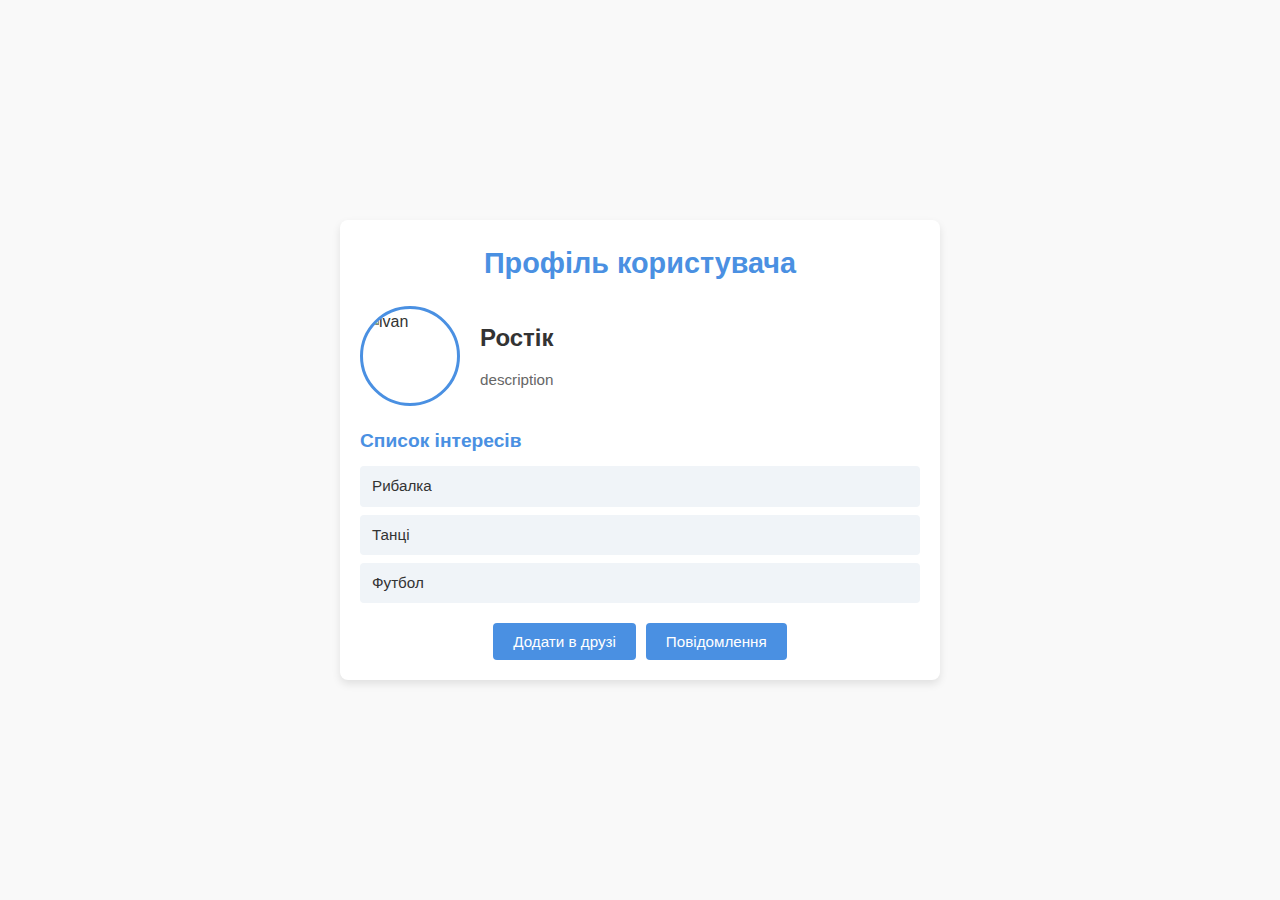
==== 4/index.html @ d2be51f5 "Add files via upload" ====
<!DOCTYPE html>
<html lang="en">
  <head>
    <meta charset="UTF-8" />
    <meta name="viewport" content="width=device-width, initial-scale=1.0" />
    <title>Profile</title>
    <link rel="stylesheet" href="./style.css" />
  </head>
  <body>
    <div class="container">
      <header class="profile-header">
        <h1>Профіль користувача</h1>
      </header>
      <main class="profile-content">
        <div class="profile-card">
          <img src="./ivan.jpeg" alt="ivan" class="profile-pic" />
          <div class="profile-details">
            <h2 id="user-name">Ростік</h2>
            <p id="user-description">
              description
            </p>
          </div>
        </div>
        <section class="interests">
          <h2>Список інтересів</h2>
          <ul class="interest-list">
            <li>Рибалка</li>
            <li>Танці</li>
            <li>Футбол</li>
          </ul>
        </section>
        <div class="profile-actions">
          <button class="action-button">Додати в друзі</button>
          <button class="action-button">Повідомлення</button>
        </div>
      </main>
    </div>
  </body>
</html>
---- 4/style.css ----
/* Base styles */
* {
  margin: 0;
  padding: 0;
  box-sizing: border-box;
  font-family: Arial, sans-serif;
}

body {
  background-color: #f9f9f9;
  color: #333;
  line-height: 1.6;
  display: flex;
  justify-content: center;
  align-items: center;
  min-height: 100vh;
}

.container {
  max-width: 600px;
  width: 90%;
  background: #ffffff;
  border-radius: 8px;
  box-shadow: 0 4px 8px rgba(0, 0, 0, 0.1);
  padding: 20px;
  overflow: hidden;
}

/* Header */
.profile-header {
  text-align: center;
  margin-bottom: 20px;
}

.profile-header h1 {
  font-size: 1.8rem;
  color: #4a90e2;
}

/* Profile Card */
.profile-card {
  display: flex;
  align-items: center;
  gap: 20px;
  margin-bottom: 20px;
}

.profile-pic {
  width: 100px;
  height: 100px;
  border-radius: 50%;
  object-fit: cover;
  border: 3px solid #4a90e2;
}

.profile-details {
  flex: 1;
}

.profile-details h2 {
  font-size: 1.5rem;
  margin-bottom: 10px;
  color: #333;
}

.profile-details p {
  font-size: 0.95rem;
  color: #666;
}

/* Interests Section */
.interests {
  margin-bottom: 20px;
}

.interests h2 {
  font-size: 1.2rem;
  margin-bottom: 10px;
  color: #4a90e2;
}

.interest-list {
  list-style: none;
  padding-left: 0;
}

.interest-list li {
  background: #f0f4f8;
  margin-bottom: 8px;
  padding: 8px 12px;
  border-radius: 4px;
  font-size: 0.95rem;
  color: #333;
}

/* Buttons */
.profile-actions {
  display: flex;
  gap: 10px;
  justify-content: center;
}

.action-button {
  background-color: #4a90e2;
  color: #ffffff;
  border: none;
  padding: 10px 20px;
  border-radius: 4px;
  cursor: pointer;
  font-size: 0.95rem;
  transition: background-color 0.3s ease;
}

.action-button:hover {
  background-color: #357ab8;
}
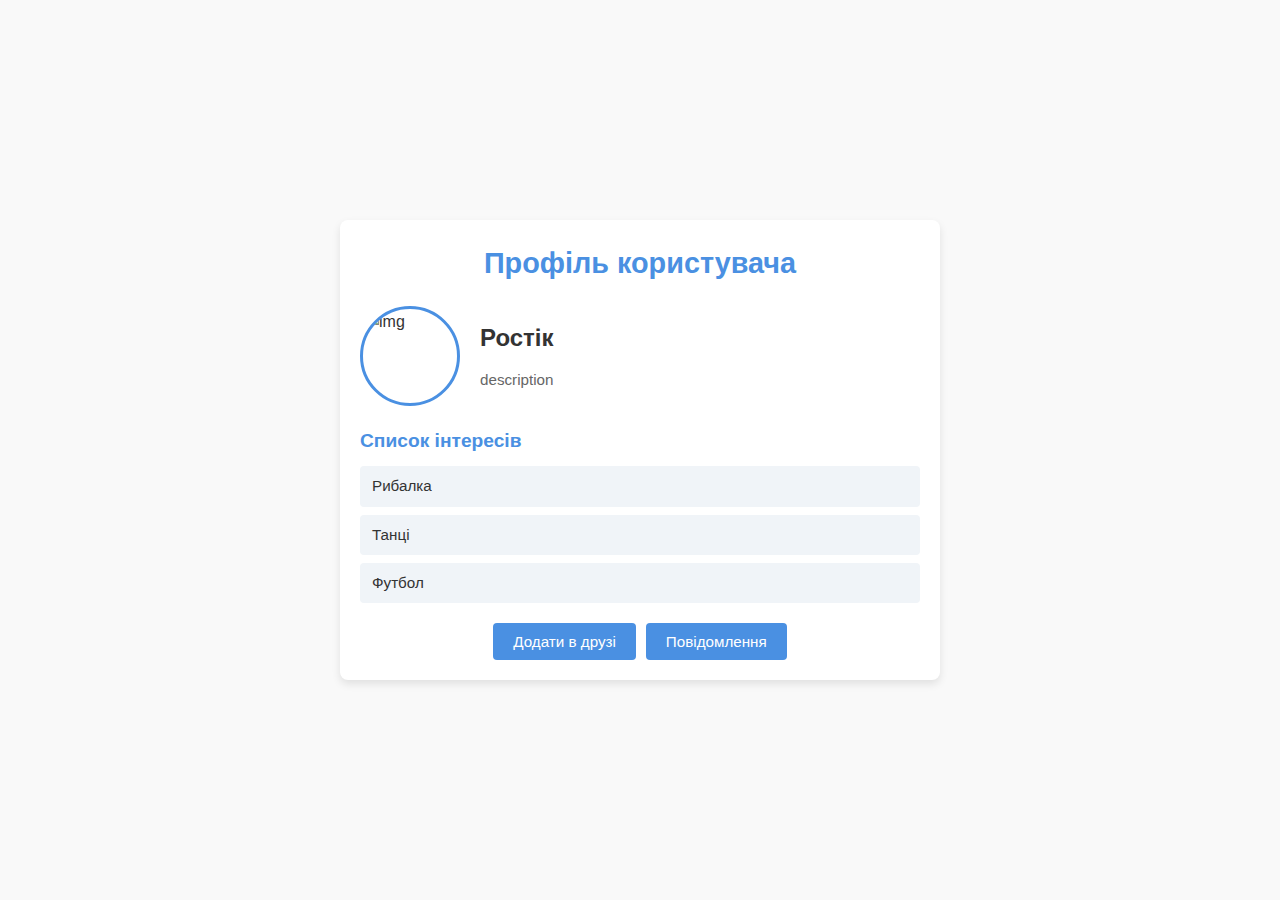
==== commit 4d69ee3c: "Update index.html" ====
--- a/4/index.html
+++ b/4/index.html
@@ -13,7 +13,7 @@
       </header>
       <main class="profile-content">
         <div class="profile-card">
-          <img src="./ivan.jpeg" alt="ivan" class="profile-pic" />
+          <img src="" alt="img" class="profile-pic" />
           <div class="profile-details">
             <h2 id="user-name">Ростік</h2>
             <p id="user-description">
